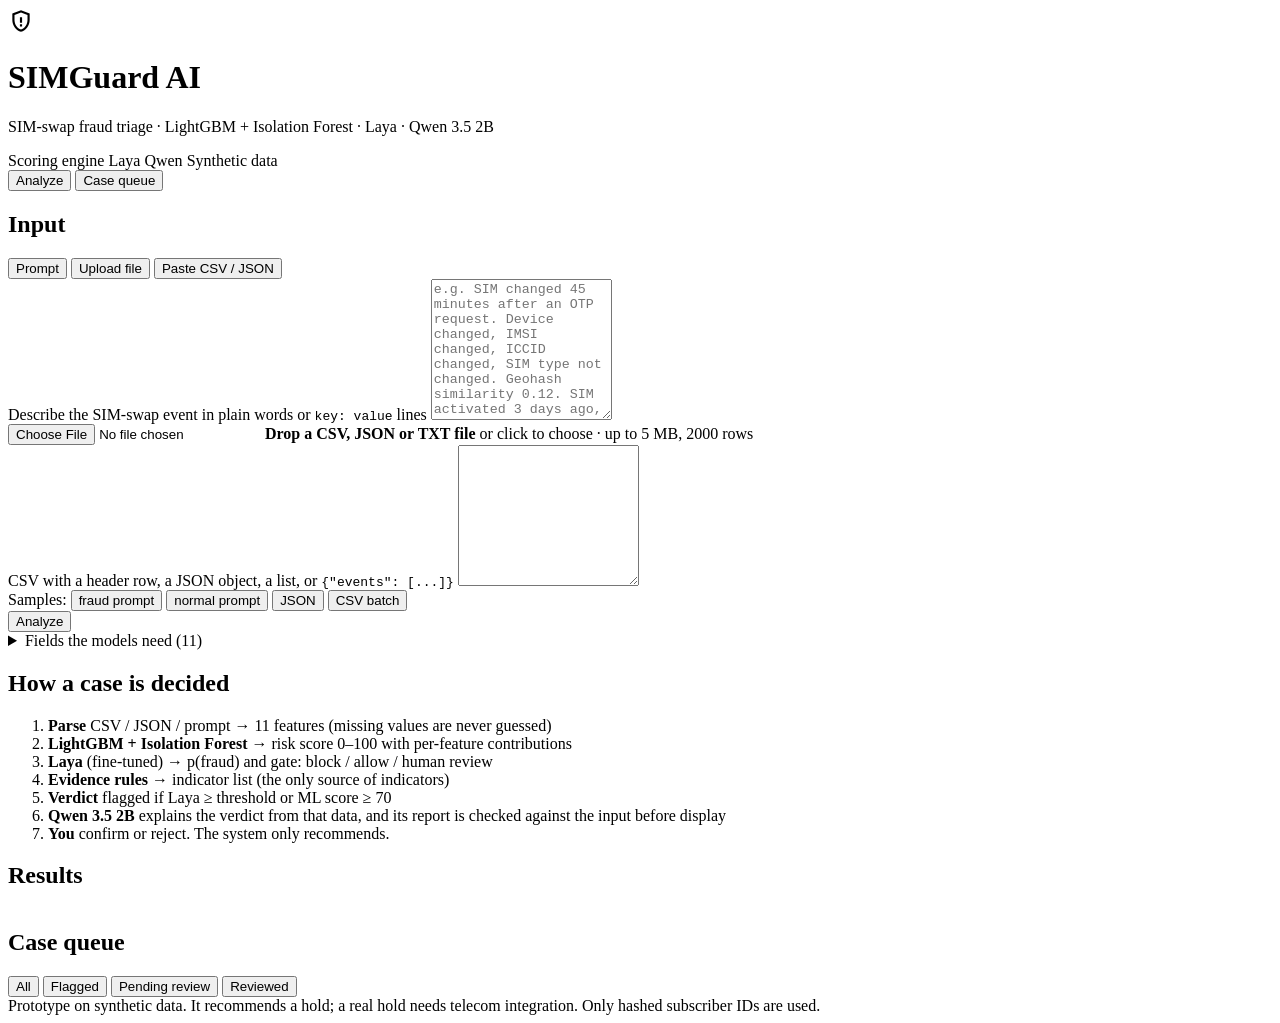
==== frontend/index.html @ 3c4bbf6d "final project" ====
<!doctype html>
<html lang="en">
<head>
  <meta charset="utf-8">
  <meta name="viewport" content="width=device-width, initial-scale=1">
  <title>SIMGuard AI</title>
  <link rel="stylesheet" href="/static/styles.css">
</head>
<body>
  <header class="topbar">
    <div class="brand">
      <svg viewBox="0 0 24 24" width="26" height="26" aria-hidden="true"><path fill="currentColor" d="M12 2 4 5v6c0 5 3.4 9.7 8 11 4.6-1.3 8-6 8-11V5l-8-3Zm0 2.2 6 2.2V11c0 4-2.6 7.8-6 8.9-3.4-1.1-6-4.9-6-8.9V6.4l6-2.2Zm-1 4.3v5h2v-5h-2Zm0 6.5v2h2v-2h-2Z"/></svg>
      <div>
        <h1>SIMGuard AI</h1>
        <p>SIM-swap fraud triage · LightGBM + Isolation Forest · Laya · Qwen 3.5 2B</p>
      </div>
    </div>
    <div class="status" id="status">
      <span class="pill" data-k="ml">Scoring engine</span>
      <span class="pill" data-k="laya">Laya</span>
      <span class="pill" data-k="qwen">Qwen</span>
      <span class="pill warn">Synthetic data</span>
    </div>
  </header>

  <nav class="tabs" role="tablist">
    <button class="tab active" data-view="analyze" role="tab">Analyze</button>
    <button class="tab" data-view="cases" role="tab">Case queue</button>
  </nav>

  <main>
    <!-- ANALYZE -->
    <section id="view-analyze" class="view">
      <div class="grid">
        <div class="card input-card">
          <div class="card-head">
            <h2>Input</h2>
            <div class="seg" id="input-mode">
              <button class="active" data-mode="text">Prompt</button>
              <button data-mode="file">Upload file</button>
              <button data-mode="paste">Paste CSV / JSON</button>
            </div>
          </div>

          <div class="mode" data-mode="text">
            <label for="prompt">Describe the SIM-swap event in plain words or <code>key: value</code> lines</label>
            <textarea id="prompt" rows="9" placeholder="e.g. SIM changed 45 minutes after an OTP request. Device changed, IMSI changed, ICCID changed, SIM type not changed. Geohash similarity 0.12. SIM activated 3 days ago, 2 SIM changes in last 30 days. Previous holder tenure 40 days, account age 120 days. IP changed."></textarea>
          </div>

          <div class="mode hidden" data-mode="file">
            <label class="drop" id="drop">
              <input type="file" id="file" accept=".csv,.tsv,.json,.jsonl,.txt">
              <strong>Drop a CSV, JSON or TXT file</strong>
              <span id="file-name">or click to choose · up to 5 MB, 2000 rows</span>
            </label>
          </div>

          <div class="mode hidden" data-mode="paste">
            <label for="paste">CSV with a header row, a JSON object, a list, or <code>{"events": [...]}</code></label>
            <textarea id="paste" rows="9" class="mono"></textarea>
          </div>

          <div class="actions">
            <div class="samples">
              <span>Samples:</span>
              <button class="link" data-sample="fraud">fraud prompt</button>
              <button class="link" data-sample="normal">normal prompt</button>
              <button class="link" data-sample="json">JSON</button>
              <button class="link" data-sample="csv">CSV batch</button>
            </div>
            <button class="primary" id="run">Analyze</button>
          </div>
          <div id="input-error" class="error hidden"></div>
          <details class="fields">
            <summary>Fields the models need (11)</summary>
            <div id="field-list"></div>
          </details>
        </div>

        <div class="card pipeline-card">
          <h2>How a case is decided</h2>
          <ol class="flow">
            <li><b>Parse</b> CSV / JSON / prompt → 11 features (missing values are never guessed)</li>
            <li><b>LightGBM + Isolation Forest</b> → risk score 0–100 with per-feature contributions</li>
            <li><b>Laya</b> (fine-tuned) → p(fraud) and gate: block / allow / human review</li>
            <li><b>Evidence rules</b> → indicator list (the only source of indicators)</li>
            <li><b>Verdict</b> flagged if Laya ≥ threshold or ML score ≥ 70</li>
            <li><b>Qwen 3.5 2B</b> explains the verdict from that data, and its report is checked against the input before display</li>
            <li><b>You</b> confirm or reject. The system only recommends.</li>
          </ol>
        </div>
      </div>

      <div id="batch" class="card hidden">
        <div class="card-head">
          <h2>Results</h2>
          <div id="batch-summary" class="summary"></div>
        </div>
        <div id="batch-notes"></div>
        <div class="table-wrap"><table id="batch-table"></table></div>
      </div>

      <div id="detail"></div>
    </section>

    <!-- CASES -->
    <section id="view-cases" class="view hidden">
      <div class="card">
        <div class="card-head">
          <h2>Case queue</h2>
          <div class="seg" id="case-filter">
            <button class="active" data-f="all">All</button>
            <button data-f="flagged">Flagged</button>
            <button data-f="pending">Pending review</button>
            <button data-f="reviewed">Reviewed</button>
          </div>
        </div>
        <div class="table-wrap"><table id="case-table"></table></div>
      </div>
      <div id="case-detail"></div>
    </section>
  </main>

  <dialog id="qwen-dialog">
    <form method="dialog" class="dlg">
      <div class="card-head"><h2>Qwen 3.5 2B connection</h2><button class="link" value="close">Close</button></div>
      <div id="qwen-info" class="legend"></div>
      <label for="qwen-url" style="margin-top:12px">Paste the notebook's current link (ENDPOINT line)</label>
      <input id="qwen-url" type="url" placeholder="https://xxxxxxxxxxxxxxxx.gradio.live" autocomplete="off">
      <div class="actions">
        <button type="button" class="link" id="qwen-clear">Forget pasted link</button>
        <button type="button" class="primary" id="qwen-save">Test &amp; save</button>
      </div>
      <div id="qwen-msg" class="hidden"></div>
    </form>
  </dialog>

  <footer>Prototype on synthetic data. It recommends a hold; a real hold needs telecom integration. Only hashed subscriber IDs are used.</footer>
  <script src="/static/app.js"></script>
</body>
</html>
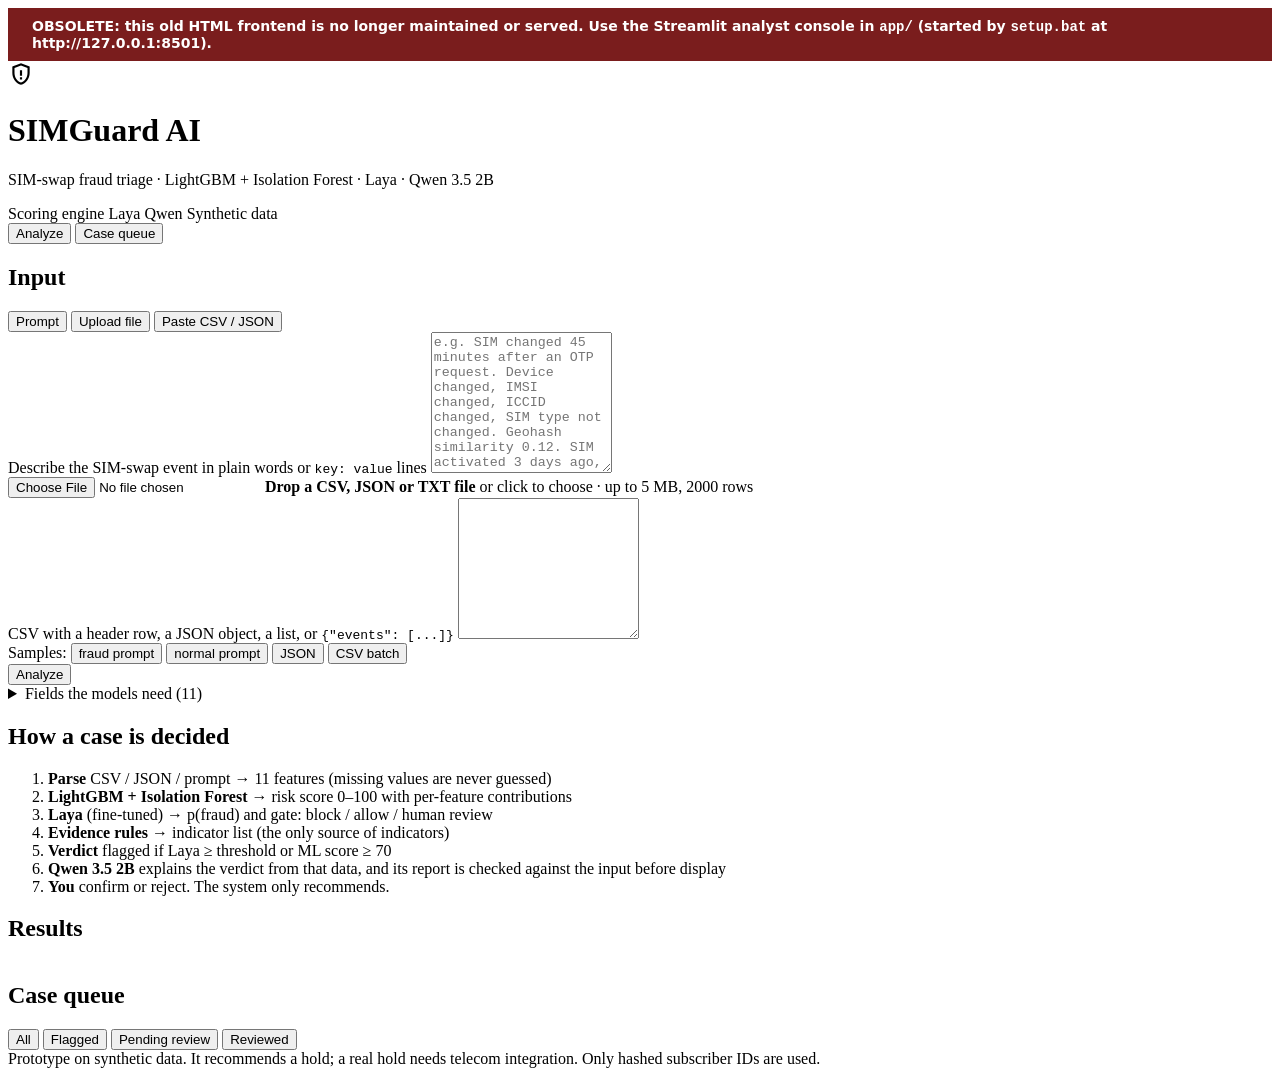
==== commit 2f3b1153: "Wire the full backend into the Streamlit console (app/); mark the old HTML frontend obsolete app/ (t" ====
--- a/frontend/index.html
+++ b/frontend/index.html
@@ -3,10 +3,14 @@
 <head>
   <meta charset="utf-8">
   <meta name="viewport" content="width=device-width, initial-scale=1">
-  <title>SIMGuard AI</title>
+  <title>SIMGuard AI (obsolete frontend)</title>
   <link rel="stylesheet" href="/static/styles.css">
 </head>
 <body>
+  <div role="alert" style="background:#7a1d1d;color:#fff;padding:10px 24px;font:600 14px system-ui,sans-serif">
+    OBSOLETE: this old HTML frontend is no longer maintained or served. Use the Streamlit analyst console in <code>app/</code>
+    (started by <code>setup.bat</code> at http://127.0.0.1:8501).
+  </div>
   <header class="topbar">
     <div class="brand">
       <svg viewBox="0 0 24 24" width="26" height="26" aria-hidden="true"><path fill="currentColor" d="M12 2 4 5v6c0 5 3.4 9.7 8 11 4.6-1.3 8-6 8-11V5l-8-3Zm0 2.2 6 2.2V11c0 4-2.6 7.8-6 8.9-3.4-1.1-6-4.9-6-8.9V6.4l6-2.2Zm-1 4.3v5h2v-5h-2Zm0 6.5v2h2v-2h-2Z"/></svg>
